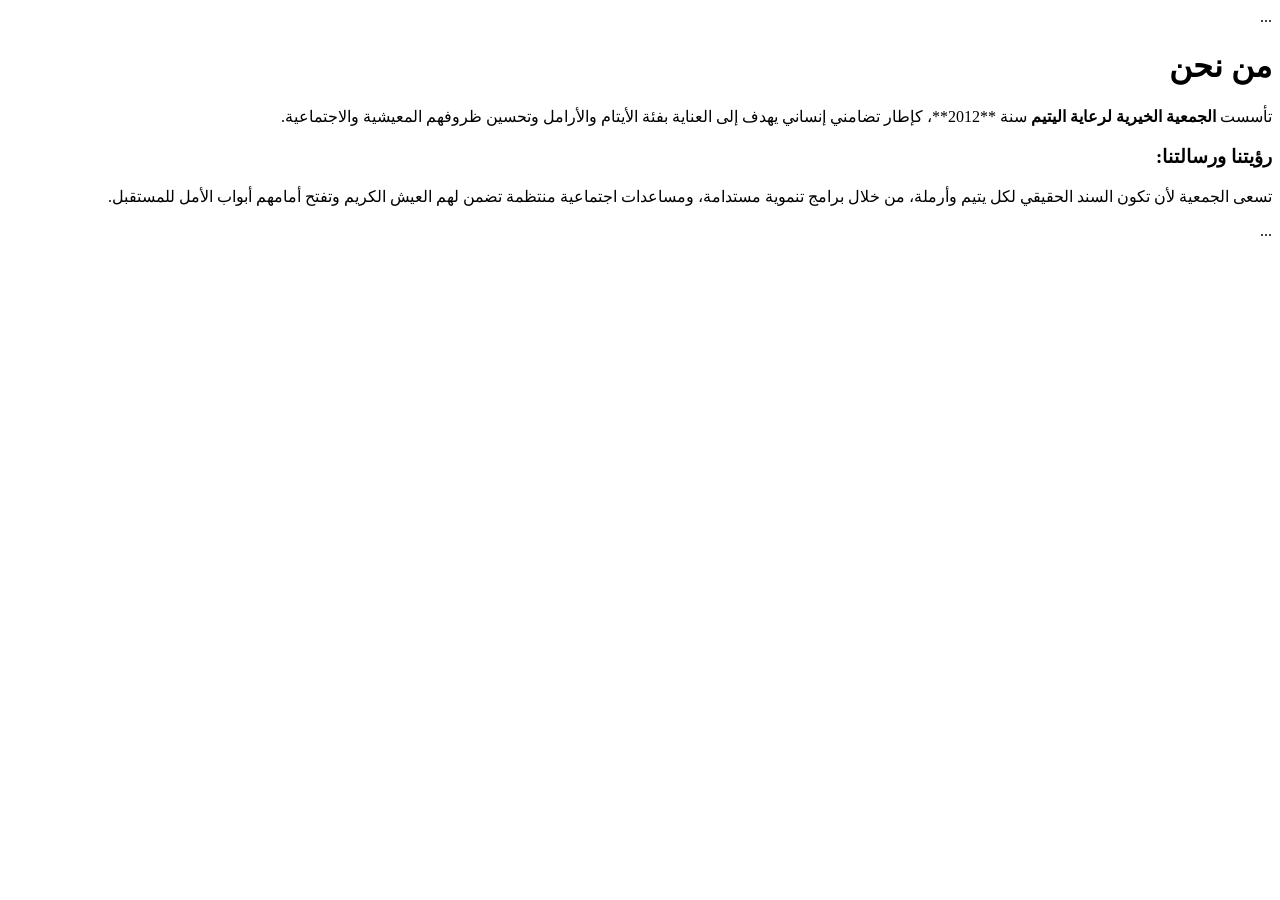
==== about.html @ 061ce1fa "Create about.html" ====
<!DOCTYPE html>
<html lang="ar" dir="rtl">
<head>
    <meta charset="UTF-8">
    <title>من نحن - الجمعية الخيرية لرعاية اليتيم</title>
    <link rel="stylesheet" href="style.css">
</head>
<body>
    <!-- شريط التنقل المتكرر -->
    <header>...</header>

    <div class="container">
        <h1>من نحن</h1>
        <p>تأسست <strong>الجمعية الخيرية لرعاية اليتيم</strong> سنة **2012**، كإطار تضامني إنساني يهدف إلى العناية بفئة الأيتام والأرامل وتحسين ظروفهم المعيشية والاجتماعية.</p>
        
        <h3 style="margin-top: 20px; color: var(--primary-color);">رؤيتنا ورسالتنا:</h3>
        <p>تسعى الجمعية لأن تكون السند الحقيقي لكل يتيم وأرملة، من خلال برامج تنموية مستدامة، ومساعدات اجتماعية منتظمة تضمن لهم العيش الكريم وتفتح أمامهم أبواب الأمل للمستقبل.</p>
    </div>

    <footer>...</footer>
</body>
</html>
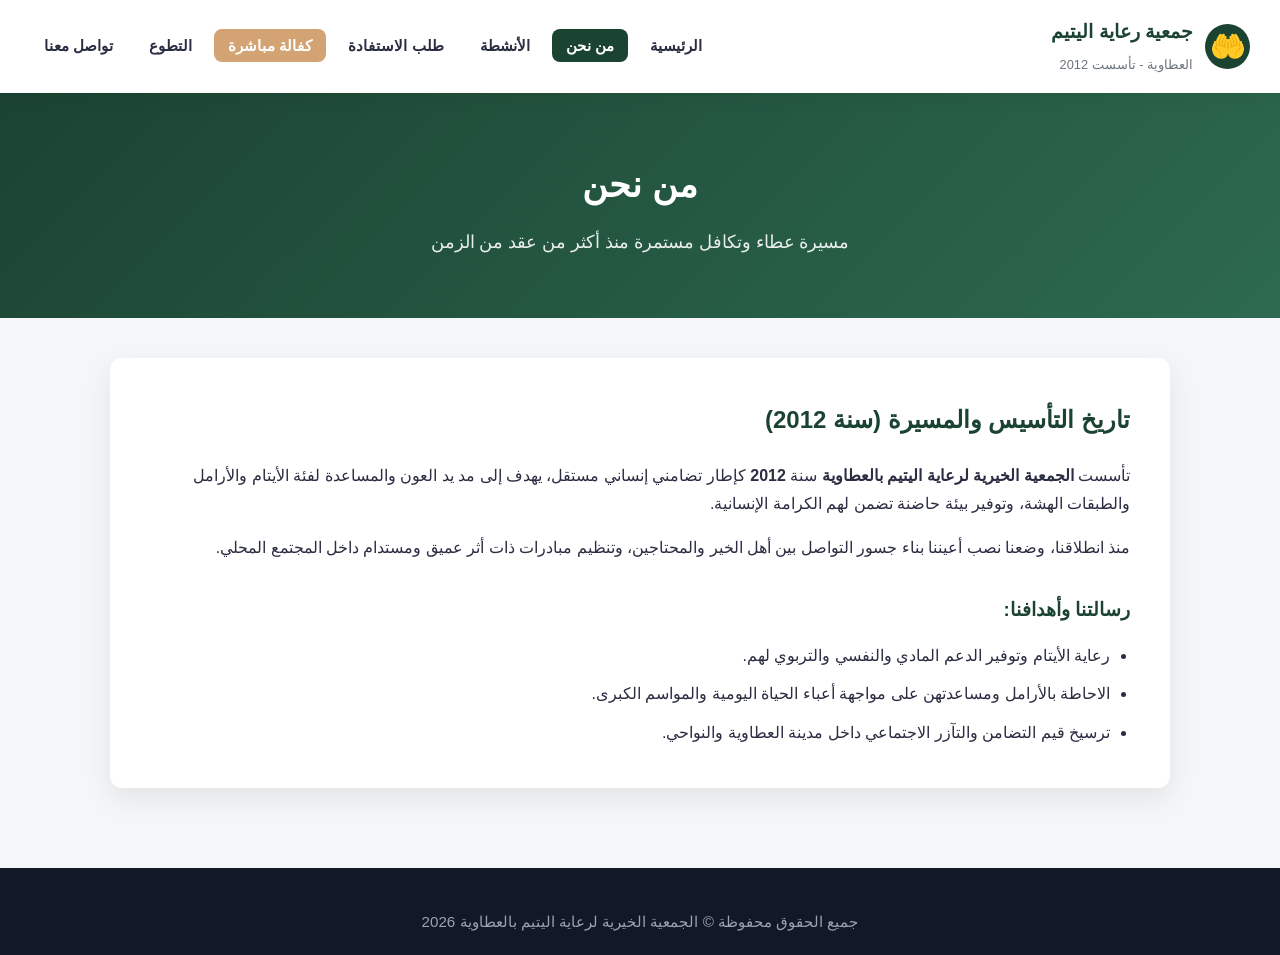
==== commit e5725933: "Update about.html" ====
--- a/about.html
+++ b/about.html
@@ -6,17 +6,53 @@
     <link rel="stylesheet" href="style.css">
 </head>
 <body>
-    <!-- شريط التنقل المتكرر -->
-    <header>...</header>
 
-    <div class="container">
+    <header>
+        <div class="nav-container">
+            <div class="logo-area">
+                <div class="logo-icon">🤲</div>
+                <div class="logo-text">
+                    <h2>جمعية رعاية اليتيم</h2>
+                    <span>العطاوية - تأسست 2012</span>
+                </div>
+            </div>
+            <nav>
+                <ul>
+                    <li><a href="index.html">الرئيسية</a></li>
+                    <li><a href="about.html" class="active">من نحن</a></li>
+                    <li><a href="activities.html">الأنشطة</a></li>
+                    <li><a href="benefit.html">طلب الاستفادة</a></li>
+                    <li><a href="sponsorship.html" class="nav-cta">كفالة مباشرة</a></li>
+                    <li><a href="volunteer.html">التطوع</a></li>
+                    <li><a href="contact.html">تواصل معنا</a></li>
+                </ul>
+            </nav>
+        </div>
+    </header>
+
+    <div class="page-header">
         <h1>من نحن</h1>
-        <p>تأسست <strong>الجمعية الخيرية لرعاية اليتيم</strong> سنة **2012**، كإطار تضامني إنساني يهدف إلى العناية بفئة الأيتام والأرامل وتحسين ظروفهم المعيشية والاجتماعية.</p>
-        
-        <h3 style="margin-top: 20px; color: var(--primary-color);">رؤيتنا ورسالتنا:</h3>
-        <p>تسعى الجمعية لأن تكون السند الحقيقي لكل يتيم وأرملة، من خلال برامج تنموية مستدامة، ومساعدات اجتماعية منتظمة تضمن لهم العيش الكريم وتفتح أمامهم أبواب الأمل للمستقبل.</p>
+        <p>مسيرة عطاء وتكافل مستمرة منذ أكثر من عقد من الزمن</p>
     </div>
 
-    <footer>...</footer>
+    <div class="wrapper">
+        <div class="card-box">
+            <h2 style="color: var(--primary); margin-bottom: 20px;">تاريخ التأسيس والمسيرة (سنة 2012)</h2>
+            <p style="margin-bottom: 15px;">تأسست <strong>الجمعية الخيرية لرعاية اليتيم بالعطاوية</strong> سنة <strong>2012</strong> كإطار تضامني إنساني مستقل، يهدف إلى مد يد العون والمساعدة لفئة الأيتام والأرامل والطبقات الهشة، وتوفير بيئة حاضنة تضمن لهم الكرامة الإنسانية.</p>
+            <p style="margin-bottom: 15px;">منذ انطلاقنا، وضعنا نصب أعيننا بناء جسور التواصل بين أهل الخير والمحتاجين، وتنظيم مبادرات ذات أثر عميق ومستدام داخل المجتمع المحلي.</p>
+            
+            <h3 style="color: var(--primary); margin: 30px 0 15px 0;">رسالتنا وأهدافنا:</h3>
+            <ul style="list-style-type: disc; padding-right: 20px; color: var(--text-dark); display: flex; flex-direction: column; gap: 10px;">
+                <li>رعاية الأيتام وتوفير الدعم المادي والنفسي والتربوي لهم.</li>
+                <li>الاحاطة بالأرامل ومساعدتهن على مواجهة أعباء الحياة اليومية والمواسم الكبرى.</li>
+                <li>ترسيخ قيم التضامن والتآزر الاجتماعي داخل مدينة العطاوية والنواحي.</li>
+            </ul>
+        </div>
+    </div>
+
+    <footer>
+        <p>جميع الحقوق محفوظة © الجمعية الخيرية لرعاية اليتيم بالعطاوية 2026</p>
+    </footer>
+
 </body>
 </html>
--- a/style.css
+++ b/style.css
@@ -0,0 +1,212 @@
+:root {
+    --primary: #1b4332;       /* أخضر داكن فخم */
+    --primary-light: #2d6a4f; 
+    --accent: #d4a373;        /* ذهبي دافئ للهدايا والخير */
+    --accent-hover: #bc6c25;
+    --bg-main: #f4f6f8;
+    --text-dark: #2b2d42;
+    --text-muted: #6c757d;
+    --white: #ffffff;
+    --shadow: 0 10px 30px rgba(0, 0, 0, 0.08);
+    --radius: 12px;
+    --transition: all 0.3s ease;
+}
+
+* {
+    margin: 0;
+    padding: 0;
+    box-sizing: border-box;
+    font-family: 'Cairo', 'Segoe UI', Tahoma, sans-serif;
+}
+
+body {
+    direction: rtl;
+    text-align: right;
+    background-color: var(--bg-main);
+    color: var(--text-dark);
+    line-height: 1.8;
+}
+
+/* --- شريط التنقل الموحد الاحترافي --- */
+header {
+    background: var(--white);
+    box-shadow: 0 4px 20px rgba(0,0,0,0.05);
+    position: sticky;
+    top: 0;
+    z-index: 1000;
+}
+
+.nav-container {
+    max-width: 1280px;
+    margin: 0 auto;
+    display: flex;
+    justify-content: space-between;
+    align-items: center;
+    padding: 15px 30px;
+}
+
+.logo-area {
+    display: flex;
+    align-items: center;
+    gap: 12px;
+}
+
+.logo-icon {
+    font-size: 1.8rem;
+    background: var(--primary);
+    color: var(--white);
+    width: 45px;
+    height: 45px;
+    display: flex;
+    align-items: center;
+    justify-content: center;
+    border-radius: 50%;
+}
+
+.logo-text h2 {
+    font-size: 1.2rem;
+    color: var(--primary);
+    font-weight: 800;
+}
+
+.logo-text span {
+    font-size: 0.8rem;
+    color: var(--text-muted);
+}
+
+nav ul {
+    list-style: none;
+    display: flex;
+    gap: 8px;
+    align-items: center;
+}
+
+nav ul li a {
+    text-decoration: none;
+    color: var(--text-dark);
+    font-weight: 600;
+    padding: 8px 14px;
+    border-radius: 8px;
+    transition: var(--transition);
+    font-size: 0.95rem;
+}
+
+nav ul li a:hover, nav ul li a.active {
+    background: var(--primary);
+    color: var(--white);
+}
+
+/* زر خاص للتبرع أو الكفالة في الناف بار */
+.nav-cta {
+    background: var(--accent) !important;
+    color: var(--white) !important;
+}
+.nav-cta:hover {
+    background: var(--accent-hover) !important;
+}
+
+/* --- تخطيط الصفحات العام (منع التداخل) --- */
+.page-header {
+    background: linear-gradient(135deg, var(--primary), var(--primary-light));
+    color: var(--white);
+    text-align: center;
+    padding: 60px 20px;
+    margin-bottom: 40px;
+}
+
+.page-header h1 {
+    font-size: 2.2rem;
+    margin-bottom: 10px;
+}
+
+.page-header p {
+    font-size: 1.1rem;
+    opacity: 0.9;
+}
+
+.wrapper {
+    max-width: 1100px;
+    margin: 0 auto 60px auto;
+    padding: 0 20px;
+}
+
+.card-box {
+    background: var(--white);
+    border-radius: var(--radius);
+    padding: 40px;
+    box-shadow: var(--shadow);
+    margin-bottom: 30px;
+}
+
+/* --- النماذج الاحترافية --- */
+.form-grid {
+    display: grid;
+    grid-template-columns: repeat(auto-fit, minmax(280px, 1fr));
+    gap: 20px;
+    margin-bottom: 20px;
+}
+
+.form-group {
+    margin-bottom: 20px;
+}
+
+.form-group label {
+    display: block;
+    margin-bottom: 8px;
+    font-weight: 700;
+    color: var(--primary);
+}
+
+.form-group input, 
+.form-group select, 
+.form-group textarea {
+    width: 100%;
+    padding: 12px 15px;
+    border: 2px solid #e1e5eb;
+    border-radius: 8px;
+    font-size: 1rem;
+    transition: var(--transition);
+    background: #fafbfc;
+}
+
+.form-group input:focus, 
+.form-group select:focus, 
+.form-group textarea:focus {
+    border-color: var(--primary);
+    background: var(--white);
+    outline: none;
+    box-shadow: 0 0 0 4px rgba(27, 67, 50, 0.1);
+}
+
+.btn-primary {
+    background: var(--primary);
+    color: var(--white);
+    padding: 14px 30px;
+    border: none;
+    border-radius: 8px;
+    font-size: 1.1rem;
+    font-weight: bold;
+    cursor: pointer;
+    transition: var(--transition);
+    display: inline-block;
+    text-align: center;
+}
+
+.btn-primary:hover {
+    background: var(--primary-light);
+    transform: translateY(-2px);
+    box-shadow: 0 6px 15px rgba(27,67,50,0.2);
+}
+
+/* --- الفوتر الاحترافي --- */
+footer {
+    background: #111827;
+    color: #9ca3af;
+    padding: 40px 20px 20px 20px;
+    text-align: center;
+    margin-top: 80px;
+}
+
+footer p {
+    font-size: 0.95rem;
+    }
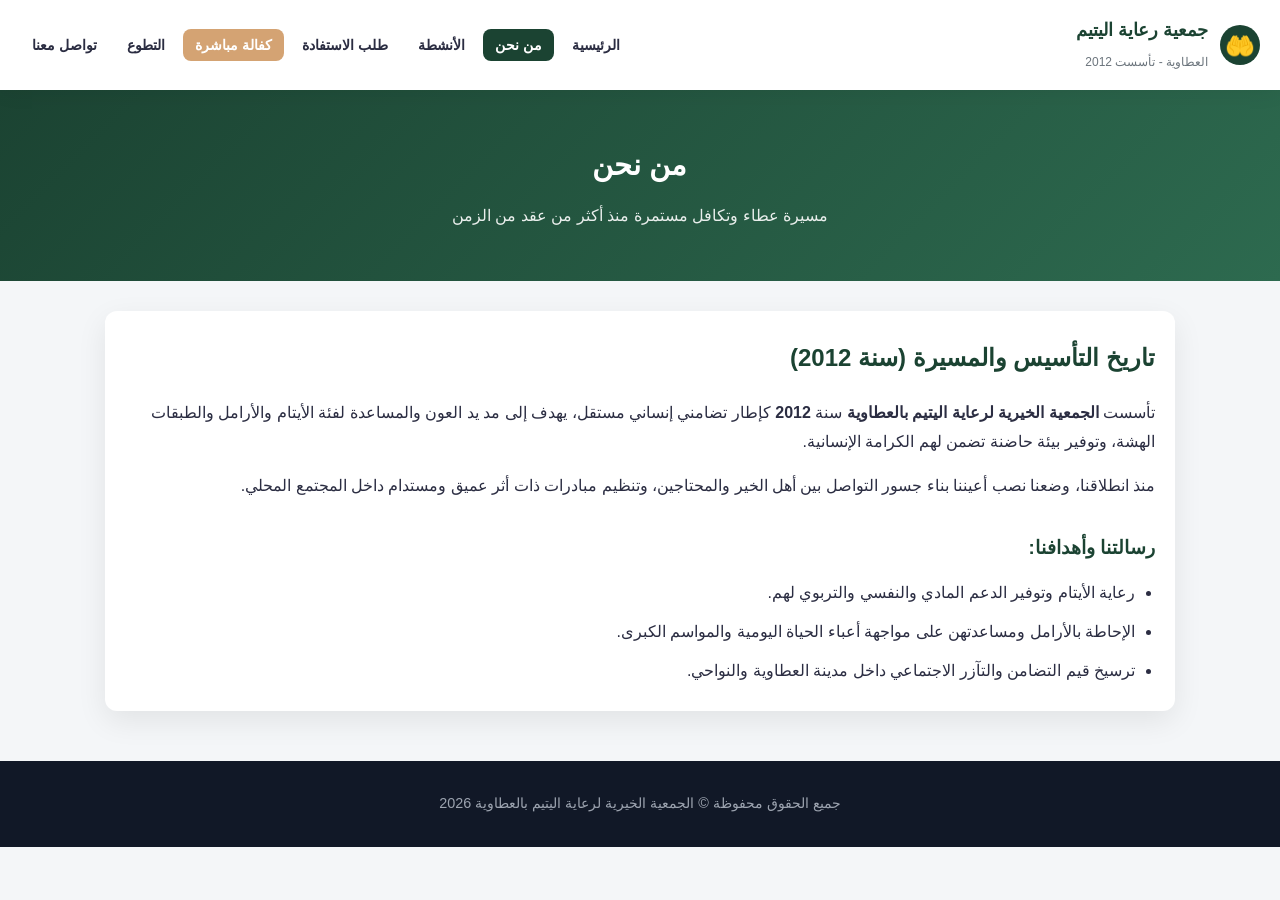
==== commit 43348dcb: "Update about.html" ====
--- a/about.html
+++ b/about.html
@@ -2,6 +2,7 @@
 <html lang="ar" dir="rtl">
 <head>
     <meta charset="UTF-8">
+    <meta name="viewport" content="width=device-width, initial-scale=1.0">
     <title>من نحن - الجمعية الخيرية لرعاية اليتيم</title>
     <link rel="stylesheet" href="style.css">
 </head>
@@ -16,7 +17,14 @@
                     <span>العطاوية - تأسست 2012</span>
                 </div>
             </div>
-            <nav>
+            
+            <button class="menu-toggle" id="menuToggle" aria-label="فتح القائمة">
+                <span></span>
+                <span></span>
+                <span></span>
+            </button>
+
+            <nav id="navMenu">
                 <ul>
                     <li><a href="index.html">الرئيسية</a></li>
                     <li><a href="about.html" class="active">من نحن</a></li>
@@ -44,7 +52,7 @@
             <h3 style="color: var(--primary); margin: 30px 0 15px 0;">رسالتنا وأهدافنا:</h3>
             <ul style="list-style-type: disc; padding-right: 20px; color: var(--text-dark); display: flex; flex-direction: column; gap: 10px;">
                 <li>رعاية الأيتام وتوفير الدعم المادي والنفسي والتربوي لهم.</li>
-                <li>الاحاطة بالأرامل ومساعدتهن على مواجهة أعباء الحياة اليومية والمواسم الكبرى.</li>
+                <li>الإحاطة بالأرامل ومساعدتهن على مواجهة أعباء الحياة اليومية والمواسم الكبرى.</li>
                 <li>ترسيخ قيم التضامن والتآزر الاجتماعي داخل مدينة العطاوية والنواحي.</li>
             </ul>
         </div>
@@ -54,5 +62,13 @@
         <p>جميع الحقوق محفوظة © الجمعية الخيرية لرعاية اليتيم بالعطاوية 2026</p>
     </footer>
 
+    <script>
+        const menuToggle = document.getElementById('menuToggle');
+        const navMenu = document.getElementById('navMenu');
+        menuToggle.addEventListener('click', () => { navMenu.classList.toggle('active'); });
+        document.querySelectorAll('nav ul li a').forEach(link => {
+            link.addEventListener('click', () => { navMenu.classList.remove('active'); });
+        });
+    </script>
 </body>
 </html>
--- a/style.css
+++ b/style.css
@@ -27,7 +27,7 @@
     line-height: 1.8;
 }
 
-/* --- شريط التنقل الموحد الاحترافي --- */
+/* --- شريط التنقل المتجاوب (Responsive Navbar) --- */
 header {
     background: var(--white);
     box-shadow: 0 4px 20px rgba(0,0,0,0.05);
@@ -42,7 +42,7 @@
     display: flex;
     justify-content: space-between;
     align-items: center;
-    padding: 15px 30px;
+    padding: 15px 20px;
 }
 
 .logo-area {
@@ -52,11 +52,11 @@
 }
 
 .logo-icon {
-    font-size: 1.8rem;
-    background: var(--primary);
-    color: var(--white);
-    width: 45px;
-    height: 45px;
+    font-size: 1.5rem;
+    background: var(--primary);
+    color: var(--white);
+    width: 40px;
+    height: 40px;
     display: flex;
     align-items: center;
     justify-content: center;
@@ -64,20 +64,21 @@
 }
 
 .logo-text h2 {
-    font-size: 1.2rem;
+    font-size: 1.1rem;
     color: var(--primary);
     font-weight: 800;
 }
 
 .logo-text span {
-    font-size: 0.8rem;
+    font-size: 0.75rem;
     color: var(--text-muted);
 }
 
+/* القائمة العادية للشاشات الكبيرة */
 nav ul {
     list-style: none;
     display: flex;
-    gap: 8px;
+    gap: 6px;
     align-items: center;
 }
 
@@ -85,10 +86,11 @@
     text-decoration: none;
     color: var(--text-dark);
     font-weight: 600;
-    padding: 8px 14px;
+    padding: 8px 12px;
     border-radius: 8px;
     transition: var(--transition);
-    font-size: 0.95rem;
+    font-size: 0.9rem;
+    white-space: nowrap;
 }
 
 nav ul li a:hover, nav ul li a.active {
@@ -96,7 +98,6 @@
     color: var(--white);
 }
 
-/* زر خاص للتبرع أو الكفالة في الناف بار */
 .nav-cta {
     background: var(--accent) !important;
     color: var(--white) !important;
@@ -105,63 +106,86 @@
     background: var(--accent-hover) !important;
 }
 
-/* --- تخطيط الصفحات العام (منع التداخل) --- */
+/* زر القائمة المنسدلة للهاتف (Hamburger Icon) */
+.menu-toggle {
+    display: none;
+    flex-direction: column;
+    justify-content: space-between;
+    width: 30px;
+    height: 21px;
+    background: transparent;
+    border: none;
+    cursor: pointer;
+    z-index: 1100;
+}
+
+.menu-toggle span {
+    display: block;
+    width: 100%;
+    height: 3px;
+    background: var(--primary);
+    border-radius: 3px;
+    transition: var(--transition);
+}
+
+/* --- هيكل الصفحات والعناصر العامة --- */
 .page-header {
     background: linear-gradient(135deg, var(--primary), var(--primary-light));
     color: var(--white);
     text-align: center;
-    padding: 60px 20px;
-    margin-bottom: 40px;
+    padding: 50px 20px;
+    margin-bottom: 30px;
 }
 
 .page-header h1 {
-    font-size: 2.2rem;
+    font-size: 1.8rem;
     margin-bottom: 10px;
 }
 
 .page-header p {
-    font-size: 1.1rem;
+    font-size: 1rem;
     opacity: 0.9;
 }
 
 .wrapper {
     max-width: 1100px;
-    margin: 0 auto 60px auto;
-    padding: 0 20px;
+    margin: 0 auto 40px auto;
+    padding: 0 15px;
 }
 
 .card-box {
     background: var(--white);
     border-radius: var(--radius);
-    padding: 40px;
+    padding: 25px 20px;
     box-shadow: var(--shadow);
-    margin-bottom: 30px;
-}
-
-/* --- النماذج الاحترافية --- */
+    margin-bottom: 20px;
+}
+
+/* --- النماذج المتجاوبة --- */
 .form-grid {
     display: grid;
-    grid-template-columns: repeat(auto-fit, minmax(280px, 1fr));
-    gap: 20px;
-    margin-bottom: 20px;
+    grid-template-columns: repeat(auto-fit, minmax(250px, 1fr));
+    gap: 15px;
+    margin-bottom: 15px;
 }
 
 .form-group {
-    margin-bottom: 20px;
+    margin-bottom: 15px;
 }
 
 .form-group label {
     display: block;
-    margin-bottom: 8px;
+    margin-bottom: 6px;
     font-weight: 700;
     color: var(--primary);
+    font-size: 0.95rem;
 }
 
 .form-group input, 
 .form-group select, 
 .form-group textarea {
     width: 100%;
-    padding: 12px 15px;
+    padding: 12px;
     border: 2px solid #e1e5eb;
     border-radius: 8px;
     font-size: 1rem;
@@ -181,15 +205,16 @@
 .btn-primary {
     background: var(--primary);
     color: var(--white);
-    padding: 14px 30px;
+    padding: 12px 25px;
     border: none;
     border-radius: 8px;
-    font-size: 1.1rem;
+    font-size: 1rem;
     font-weight: bold;
     cursor: pointer;
     transition: var(--transition);
     display: inline-block;
     text-align: center;
+    width: 100%;
 }
 
 .btn-primary:hover {
@@ -198,15 +223,67 @@
     box-shadow: 0 6px 15px rgba(27,67,50,0.2);
 }
 
-/* --- الفوتر الاحترافي --- */
+/* --- الفوتر --- */
 footer {
     background: #111827;
     color: #9ca3af;
-    padding: 40px 20px 20px 20px;
+    padding: 30px 20px;
     text-align: center;
-    margin-top: 80px;
+    margin-top: 50px;
 }
 
 footer p {
-    font-size: 0.95rem;
-    }
+    font-size: 0.9rem;
+}
+
+/* --- تفعيل الاستجابة للشاشات الصغيرة (Mobile Media Queries) --- */
+@media (max-width: 900px) {
+    .menu-toggle {
+        display: flex;
+    }
+
+    nav {
+        position: fixed;
+        top: 0;
+        right: -100%;
+        width: 75%;
+        height: 100vh;
+        background: var(--white);
+        box-shadow: -5px 0 25px rgba(0,0,0,0.15);
+        transition: var(--transition);
+        display: flex;
+        flex-direction: column;
+        justify-content: center;
+        padding: 40px 20px;
+    }
+
+    nav.active {
+        right: 0;
+    }
+
+    nav ul {
+        flex-direction: column;
+        width: 100%;
+        gap: 15px;
+        align-items: stretch;
+    }
+
+    nav ul li a {
+        display: block;
+        text-align: center;
+        padding: 12px;
+        font-size: 1.1rem;
+        background: #f8f9fa;
+    }
+
+    nav ul li a.active, nav ul li a:hover {
+        background: var(--primary);
+        color: var(--white);
+    }
+
+    .card-box[style*="grid-template-columns"] {
+        grid-template-columns: 1fr !important;
+        gap: 20px !important;
+    }
+    }
+        
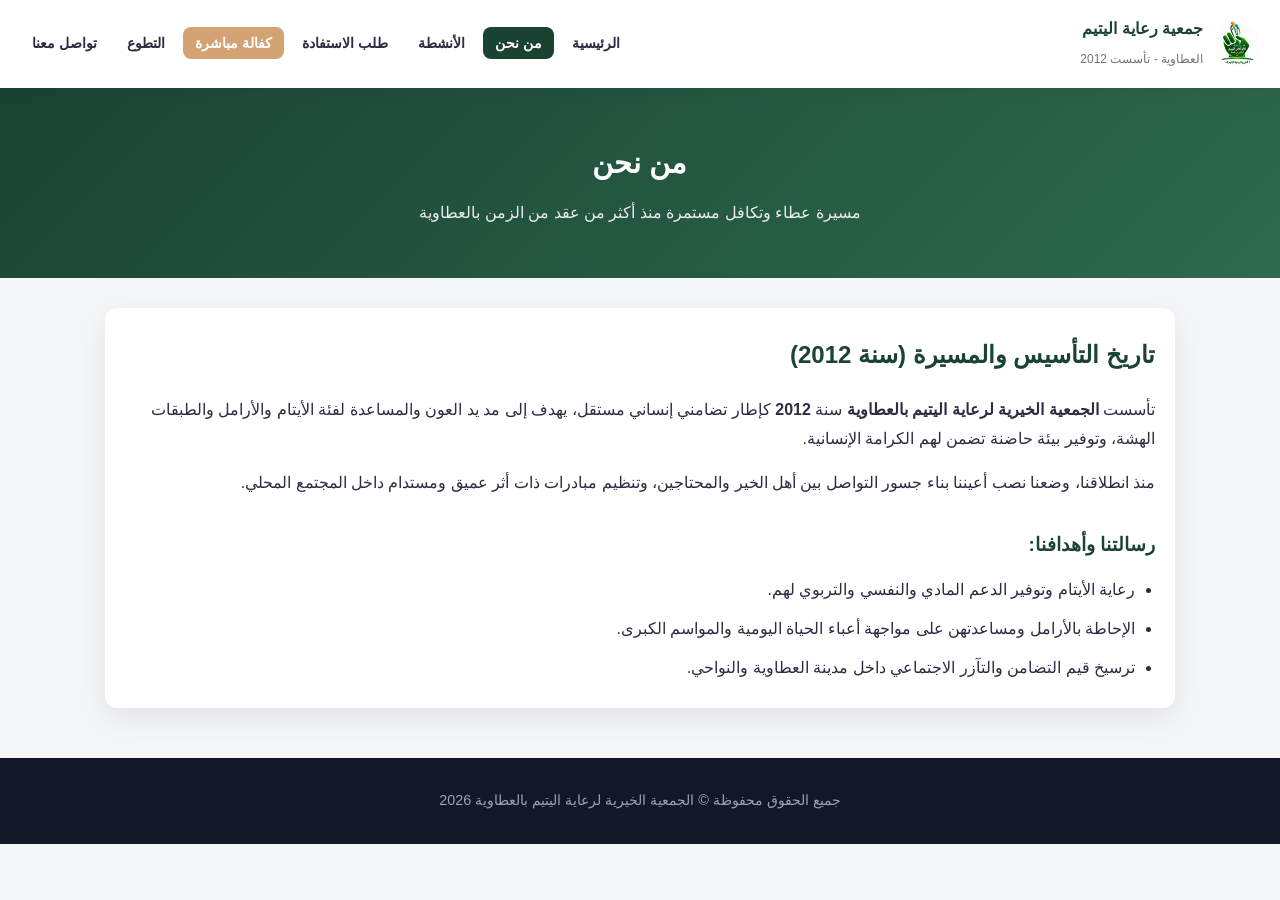
==== commit 3fe5471b: "Update about.html" ====
--- a/about.html
+++ b/about.html
@@ -3,20 +3,20 @@
 <head>
     <meta charset="UTF-8">
     <meta name="viewport" content="width=device-width, initial-scale=1.0">
-    <title>من نحن - الجمعية الخيرية لرعاية اليتيم</title>
+    <title>من نحن - الجمعية الخيرية لرعاية اليتيم بالعطاوية</title>
     <link rel="stylesheet" href="style.css">
 </head>
 <body>
 
     <header>
         <div class="nav-container">
-            <div class="logo-area">
-                <div class="logo-icon">🤲</div>
+            <a href="index.html" class="logo-area">
+                <img src="yatim.png" alt="شعار الجمعية" class="logo-img">
                 <div class="logo-text">
                     <h2>جمعية رعاية اليتيم</h2>
                     <span>العطاوية - تأسست 2012</span>
                 </div>
-            </div>
+            </a>
             
             <button class="menu-toggle" id="menuToggle" aria-label="فتح القائمة">
                 <span></span>
@@ -40,7 +40,7 @@
 
     <div class="page-header">
         <h1>من نحن</h1>
-        <p>مسيرة عطاء وتكافل مستمرة منذ أكثر من عقد من الزمن</p>
+        <p>مسيرة عطاء وتكافل مستمرة منذ أكثر من عقد من الزمن بالعطاوية</p>
     </div>
 
     <div class="wrapper">
--- a/style.css
+++ b/style.css
@@ -27,7 +27,6 @@
     line-height: 1.8;
 }
 
-/* --- شريط التنقل المتجاوب (Responsive Navbar) --- */
 header {
     background: var(--white);
     box-shadow: 0 4px 20px rgba(0,0,0,0.05);
@@ -49,22 +48,18 @@
     display: flex;
     align-items: center;
     gap: 12px;
-}
-
-.logo-icon {
-    font-size: 1.5rem;
-    background: var(--primary);
-    color: var(--white);
-    width: 40px;
-    height: 40px;
-    display: flex;
-    align-items: center;
-    justify-content: center;
+    text-decoration: none;
+}
+
+.logo-img {
+    width: 45px;
+    height: 45px;
+    object-fit: contain;
     border-radius: 50%;
 }
 
 .logo-text h2 {
-    font-size: 1.1rem;
+    font-size: 1rem;
     color: var(--primary);
     font-weight: 800;
 }
@@ -74,7 +69,6 @@
     color: var(--text-muted);
 }
 
-/* القائمة العادية للشاشات الكبيرة */
 nav ul {
     list-style: none;
     display: flex;
@@ -106,7 +100,6 @@
     background: var(--accent-hover) !important;
 }
 
-/* زر القائمة المنسدلة للهاتف (Hamburger Icon) */
 .menu-toggle {
     display: none;
     flex-direction: column;
@@ -128,7 +121,6 @@
     transition: var(--transition);
 }
 
-/* --- هيكل الصفحات والعناصر العامة --- */
 .page-header {
     background: linear-gradient(135deg, var(--primary), var(--primary-light));
     color: var(--white);
@@ -161,7 +153,6 @@
     margin-bottom: 20px;
 }
 
-/* --- النماذج المتجاوبة --- */
 .form-grid {
     display: grid;
     grid-template-columns: repeat(auto-fit, minmax(250px, 1fr));
@@ -200,6 +191,33 @@
     background: var(--white);
     outline: none;
     box-shadow: 0 0 0 4px rgba(27, 67, 50, 0.1);
+}
+
+/* تنسيق الخيارات المتعددة (Checkboxes) لطلب الاستفادة */
+.checkbox-group {
+    display: grid;
+    grid-template-columns: repeat(auto-fit, minmax(200px, 1fr));
+    gap: 12px;
+    background: #fafbfc;
+    padding: 15px;
+    border: 2px solid #e1e5eb;
+    border-radius: 8px;
+}
+
+.checkbox-item {
+    display: flex;
+    align-items: center;
+    gap: 8px;
+    cursor: pointer;
+    font-weight: 600;
+    font-size: 0.95rem;
+}
+
+.checkbox-item input {
+    width: 18px;
+    height: 18px;
+    accent-color: var(--primary);
+    cursor: pointer;
 }
 
 .btn-primary {
@@ -223,7 +241,6 @@
     box-shadow: 0 6px 15px rgba(27,67,50,0.2);
 }
 
-/* --- الفوتر --- */
 footer {
     background: #111827;
     color: #9ca3af;
@@ -236,7 +253,6 @@
     font-size: 0.9rem;
 }
 
-/* --- تفعيل الاستجابة للشاشات الصغيرة (Mobile Media Queries) --- */
 @media (max-width: 900px) {
     .menu-toggle {
         display: flex;
@@ -285,5 +301,4 @@
         grid-template-columns: 1fr !important;
         gap: 20px !important;
     }
-    }
-        
+            }
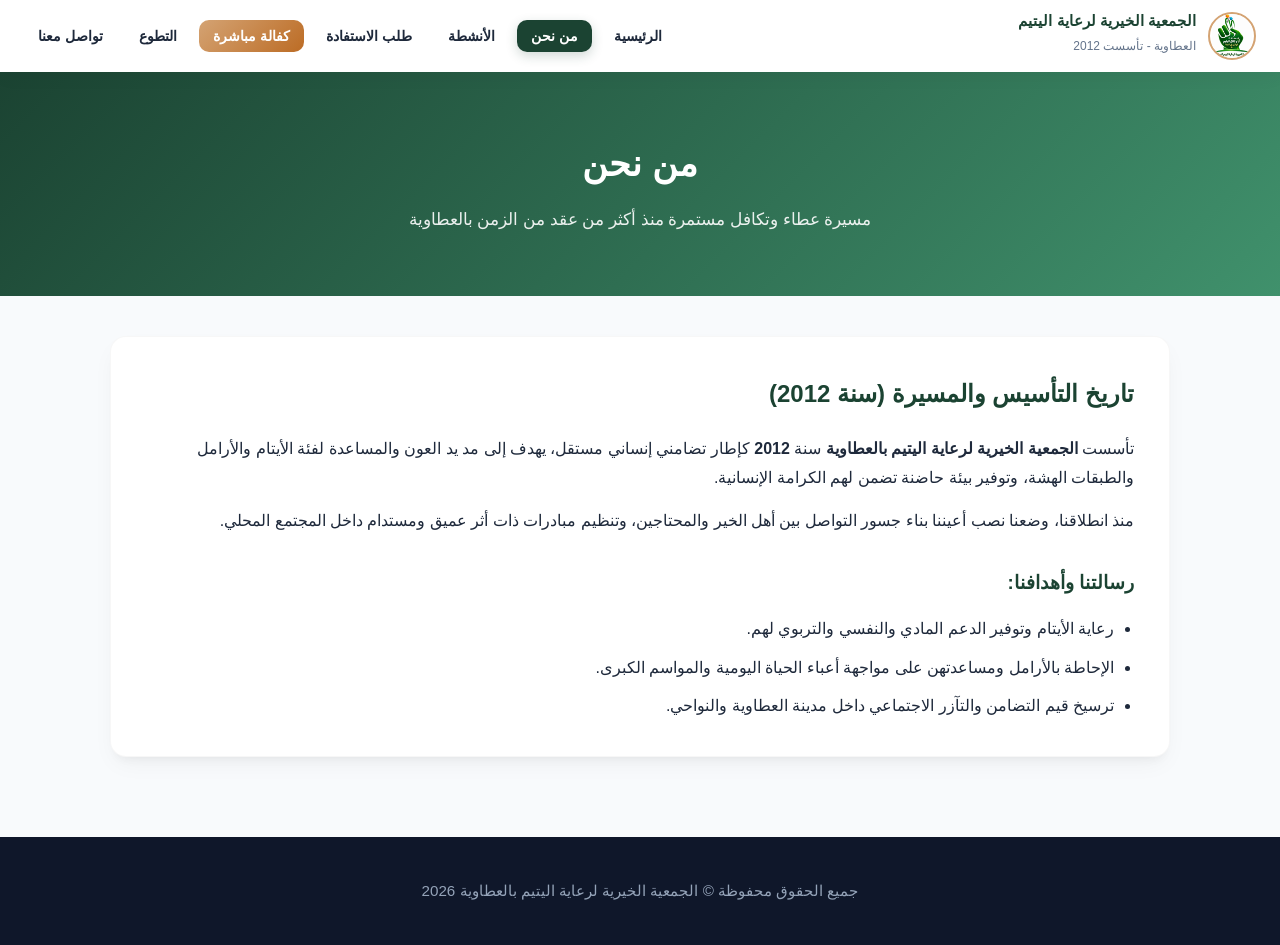
==== commit e811866f: "Update about.html" ====
--- a/about.html
+++ b/about.html
@@ -7,23 +7,16 @@
     <link rel="stylesheet" href="style.css">
 </head>
 <body>
-
     <header>
         <div class="nav-container">
             <a href="index.html" class="logo-area">
                 <img src="yatim.png" alt="شعار الجمعية" class="logo-img">
                 <div class="logo-text">
-                    <h2>جمعية رعاية اليتيم</h2>
+                    <h2>الجمعية الخيرية لرعاية اليتيم</h2>
                     <span>العطاوية - تأسست 2012</span>
                 </div>
             </a>
-            
-            <button class="menu-toggle" id="menuToggle" aria-label="فتح القائمة">
-                <span></span>
-                <span></span>
-                <span></span>
-            </button>
-
+            <button class="menu-toggle" id="menuToggle" aria-label="القائمة"><span></span><span></span><span></span></button>
             <nav id="navMenu">
                 <ul>
                     <li><a href="index.html">الرئيسية</a></li>
@@ -48,7 +41,6 @@
             <h2 style="color: var(--primary); margin-bottom: 20px;">تاريخ التأسيس والمسيرة (سنة 2012)</h2>
             <p style="margin-bottom: 15px;">تأسست <strong>الجمعية الخيرية لرعاية اليتيم بالعطاوية</strong> سنة <strong>2012</strong> كإطار تضامني إنساني مستقل، يهدف إلى مد يد العون والمساعدة لفئة الأيتام والأرامل والطبقات الهشة، وتوفير بيئة حاضنة تضمن لهم الكرامة الإنسانية.</p>
             <p style="margin-bottom: 15px;">منذ انطلاقنا، وضعنا نصب أعيننا بناء جسور التواصل بين أهل الخير والمحتاجين، وتنظيم مبادرات ذات أثر عميق ومستدام داخل المجتمع المحلي.</p>
-            
             <h3 style="color: var(--primary); margin: 30px 0 15px 0;">رسالتنا وأهدافنا:</h3>
             <ul style="list-style-type: disc; padding-right: 20px; color: var(--text-dark); display: flex; flex-direction: column; gap: 10px;">
                 <li>رعاية الأيتام وتوفير الدعم المادي والنفسي والتربوي لهم.</li>
@@ -58,17 +50,11 @@
         </div>
     </div>
 
-    <footer>
-        <p>جميع الحقوق محفوظة © الجمعية الخيرية لرعاية اليتيم بالعطاوية 2026</p>
-    </footer>
-
+    <footer><p>جميع الحقوق محفوظة © الجمعية الخيرية لرعاية اليتيم بالعطاوية 2026</p></footer>
     <script>
-        const menuToggle = document.getElementById('menuToggle');
-        const navMenu = document.getElementById('navMenu');
-        menuToggle.addEventListener('click', () => { navMenu.classList.toggle('active'); });
-        document.querySelectorAll('nav ul li a').forEach(link => {
-            link.addEventListener('click', () => { navMenu.classList.remove('active'); });
-        });
+        const m = document.getElementById('menuToggle'), n = document.getElementById('navMenu');
+        m.addEventListener('click', () => n.classList.toggle('active'));
+        document.querySelectorAll('nav ul li a').forEach(l => l.addEventListener('click', () => n.classList.remove('active')));
     </script>
 </body>
 </html>
--- a/style.css
+++ b/style.css
@@ -1,15 +1,15 @@
 :root {
-    --primary: #1b4332;       /* أخضر داكن فخم */
-    --primary-light: #2d6a4f; 
-    --accent: #d4a373;        /* ذهبي دافئ للهدايا والخير */
+    --primary: #1b4332;
+    --primary-light: #2d6a4f;
+    --accent: #d4a373;
     --accent-hover: #bc6c25;
-    --bg-main: #f4f6f8;
-    --text-dark: #2b2d42;
-    --text-muted: #6c757d;
-    --white: #ffffff;
-    --shadow: 0 10px 30px rgba(0, 0, 0, 0.08);
-    --radius: 12px;
-    --transition: all 0.3s ease;
+    --bg-main: #f8fafc;
+    --card-bg: #ffffff;
+    --text-dark: #1e293b;
+    --text-muted: #64748b;
+    --shadow: 0 10px 25px -5px rgba(0, 0, 0, 0.05), 0 8px 10px -6px rgba(0, 0, 0, 0.05);
+    --radius: 16px;
+    --transition: all 0.3s cubic-bezier(0.4, 0, 0.2, 1);
 }
 
 * {
@@ -27,9 +27,11 @@
     line-height: 1.8;
 }
 
+/* شريط التنقل العلوي */
 header {
-    background: var(--white);
-    box-shadow: 0 4px 20px rgba(0,0,0,0.05);
+    background: rgba(255, 255, 255, 0.95);
+    backdrop-filter: blur(10px);
+    box-shadow: 0 4px 20px rgba(0,0,0,0.04);
     position: sticky;
     top: 0;
     z-index: 1000;
@@ -41,7 +43,7 @@
     display: flex;
     justify-content: space-between;
     align-items: center;
-    padding: 15px 20px;
+    padding: 12px 24px;
 }
 
 .logo-area {
@@ -52,16 +54,18 @@
 }
 
 .logo-img {
-    width: 45px;
-    height: 45px;
+    width: 48px;
+    height: 48px;
     object-fit: contain;
     border-radius: 50%;
+    border: 2px solid var(--accent);
 }
 
 .logo-text h2 {
-    font-size: 1rem;
+    font-size: 0.95rem;
     color: var(--primary);
     font-weight: 800;
+    line-height: 1.2;
 }
 
 .logo-text span {
@@ -72,7 +76,7 @@
 nav ul {
     list-style: none;
     display: flex;
-    gap: 6px;
+    gap: 8px;
     align-items: center;
 }
 
@@ -80,8 +84,8 @@
     text-decoration: none;
     color: var(--text-dark);
     font-weight: 600;
-    padding: 8px 12px;
-    border-radius: 8px;
+    padding: 8px 14px;
+    border-radius: 10px;
     transition: var(--transition);
     font-size: 0.9rem;
     white-space: nowrap;
@@ -89,15 +93,13 @@
 
 nav ul li a:hover, nav ul li a.active {
     background: var(--primary);
-    color: var(--white);
+    color: #ffffff;
+    box-shadow: 0 4px 12px rgba(27, 67, 50, 0.2);
 }
 
 .nav-cta {
-    background: var(--accent) !important;
-    color: var(--white) !important;
-}
-.nav-cta:hover {
-    background: var(--accent-hover) !important;
+    background: linear-gradient(135deg, var(--accent), var(--accent-hover)) !important;
+    color: #ffffff !important;
 }
 
 .menu-toggle {
@@ -121,52 +123,58 @@
     transition: var(--transition);
 }
 
+/* ترويسة الصفحات مع تدرجات لونية راقية */
 .page-header {
-    background: linear-gradient(135deg, var(--primary), var(--primary-light));
-    color: var(--white);
+    background: linear-gradient(135deg, #1b4332 0%, #2d6a4f 50%, #40916c 100%);
+    color: #ffffff;
     text-align: center;
-    padding: 50px 20px;
-    margin-bottom: 30px;
+    padding: 60px 20px;
+    margin-bottom: 40px;
+    position: relative;
+    overflow: hidden;
 }
 
 .page-header h1 {
-    font-size: 1.8rem;
+    font-size: 2.2rem;
     margin-bottom: 10px;
+    font-weight: 800;
 }
 
 .page-header p {
-    font-size: 1rem;
+    font-size: 1.05rem;
     opacity: 0.9;
 }
 
 .wrapper {
     max-width: 1100px;
-    margin: 0 auto 40px auto;
-    padding: 0 15px;
+    margin: 0 auto 60px auto;
+    padding: 0 20px;
 }
 
 .card-box {
-    background: var(--white);
+    background: var(--card-bg);
     border-radius: var(--radius);
-    padding: 25px 20px;
+    padding: 35px;
     box-shadow: var(--shadow);
-    margin-bottom: 20px;
-}
-
+    margin-bottom: 30px;
+    border: 1px solid rgba(0,0,0,0.03);
+}
+
+/* النماذج والتصميم التفاعلي */
 .form-grid {
     display: grid;
-    grid-template-columns: repeat(auto-fit, minmax(250px, 1fr));
-    gap: 15px;
-    margin-bottom: 15px;
+    grid-template-columns: repeat(auto-fit, minmax(280px, 1fr));
+    gap: 20px;
+    margin-bottom: 20px;
 }
 
 .form-group {
-    margin-bottom: 15px;
+    margin-bottom: 20px;
 }
 
 .form-group label {
     display: block;
-    margin-bottom: 6px;
+    margin-bottom: 8px;
     font-weight: 700;
     color: var(--primary);
     font-size: 0.95rem;
@@ -176,81 +184,80 @@
 .form-group select, 
 .form-group textarea {
     width: 100%;
-    padding: 12px;
-    border: 2px solid #e1e5eb;
-    border-radius: 8px;
+    padding: 14px;
+    border: 2px solid #e2e8f0;
+    border-radius: 12px;
     font-size: 1rem;
     transition: var(--transition);
-    background: #fafbfc;
+    background: #f8fafc;
 }
 
 .form-group input:focus, 
 .form-group select:focus, 
 .form-group textarea:focus {
     border-color: var(--primary);
-    background: var(--white);
+    background: #ffffff;
     outline: none;
     box-shadow: 0 0 0 4px rgba(27, 67, 50, 0.1);
 }
 
-/* تنسيق الخيارات المتعددة (Checkboxes) لطلب الاستفادة */
 .checkbox-group {
     display: grid;
-    grid-template-columns: repeat(auto-fit, minmax(200px, 1fr));
-    gap: 12px;
-    background: #fafbfc;
-    padding: 15px;
-    border: 2px solid #e1e5eb;
-    border-radius: 8px;
+    grid-template-columns: repeat(auto-fit, minmax(220px, 1fr));
+    gap: 15px;
+    background: #f8fafc;
+    padding: 20px;
+    border: 2px solid #e2e8f0;
+    border-radius: 12px;
 }
 
 .checkbox-item {
     display: flex;
     align-items: center;
-    gap: 8px;
+    gap: 10px;
     cursor: pointer;
     font-weight: 600;
     font-size: 0.95rem;
 }
 
 .checkbox-item input {
-    width: 18px;
-    height: 18px;
+    width: 20px;
+    height: 20px;
     accent-color: var(--primary);
     cursor: pointer;
 }
 
 .btn-primary {
-    background: var(--primary);
-    color: var(--white);
-    padding: 12px 25px;
+    background: linear-gradient(135deg, var(--primary), var(--primary-light));
+    color: #ffffff;
+    padding: 14px 28px;
     border: none;
-    border-radius: 8px;
-    font-size: 1rem;
+    border-radius: 12px;
+    font-size: 1.05rem;
     font-weight: bold;
     cursor: pointer;
     transition: var(--transition);
     display: inline-block;
     text-align: center;
     width: 100%;
+    box-shadow: 0 4px 15px rgba(27, 67, 50, 0.2);
 }
 
 .btn-primary:hover {
-    background: var(--primary-light);
     transform: translateY(-2px);
-    box-shadow: 0 6px 15px rgba(27,67,50,0.2);
+    box-shadow: 0 6px 20px rgba(27, 67, 50, 0.3);
 }
 
 footer {
-    background: #111827;
-    color: #9ca3af;
-    padding: 30px 20px;
+    background: #0f172a;
+    color: #94a3b8;
+    padding: 40px 20px;
     text-align: center;
-    margin-top: 50px;
+    margin-top: 80px;
 }
 
 footer p {
-    font-size: 0.9rem;
+    font-size: 0.95rem;
 }
 
 @media (max-width: 900px) {
@@ -262,15 +269,15 @@
         position: fixed;
         top: 0;
         right: -100%;
-        width: 75%;
+        width: 80%;
         height: 100vh;
-        background: var(--white);
-        box-shadow: -5px 0 25px rgba(0,0,0,0.15);
+        background: #ffffff;
+        box-shadow: -10px 0 30px rgba(0,0,0,0.1);
         transition: var(--transition);
         display: flex;
         flex-direction: column;
         justify-content: center;
-        padding: 40px 20px;
+        padding: 40px 25px;
     }
 
     nav.active {
@@ -287,18 +294,18 @@
     nav ul li a {
         display: block;
         text-align: center;
-        padding: 12px;
+        padding: 14px;
         font-size: 1.1rem;
-        background: #f8f9fa;
+        background: #f8fafc;
     }
 
     nav ul li a.active, nav ul li a:hover {
         background: var(--primary);
-        color: var(--white);
+        color: #ffffff;
     }
 
     .card-box[style*="grid-template-columns"] {
         grid-template-columns: 1fr !important;
         gap: 20px !important;
     }
-            }
+}
